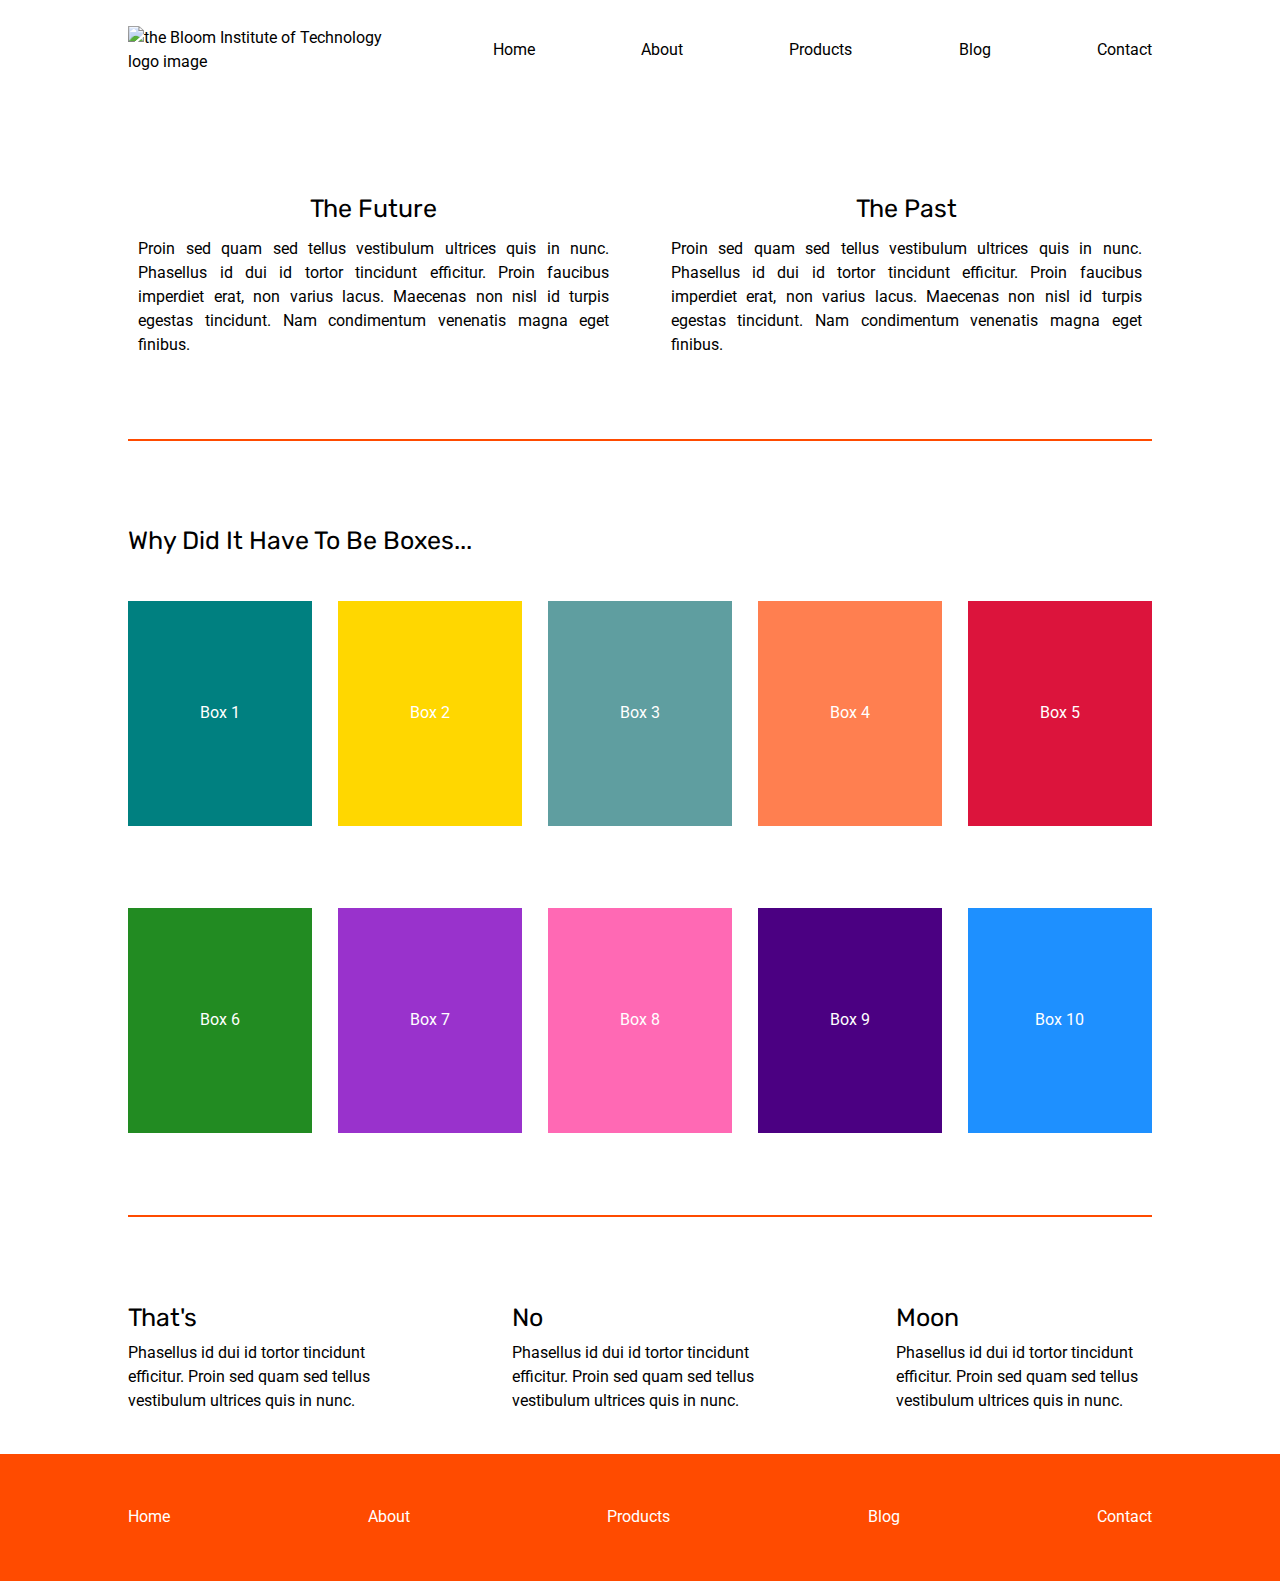
==== index.html @ 9e7408ea "commit for desktop layout about and index completion" ====
<!doctype html>

<html lang="en">
<head>
  <meta charset="utf-8">

  <title>Sprint Challenge - Home</title>

  <link href="https://fonts.googleapis.com/css?family=Roboto|Rubik" rel="stylesheet">
  <link rel="stylesheet" href="css/index.css">

</head>

<body>
    <header>
    <nav>
        <div class="logo">    
            <img src="img/BIT_Logo.png" alt="the Bloom Institute of Technology logo image" class="logo-img">
        </div>
        <div class="links">
            <a href="#">Home</a>
            <a href="about.html">About</a>
            <a href="#">Products</a>
            <a href="#">Blog</a>
            <a href="#">Contact</a>
        </div>
    </nav>
    <div class="banner-img">
            <img src="img/jumbo.jpg" alt="">
            <!--css banner image-->
        </div>
    </header>
    <div class="container">
        <section class="top-content">
            <div class="text-container">
                <h2>The Future</h2>
                <p>Proin sed quam sed tellus vestibulum ultrices quis in nunc. Phasellus id dui id tortor tincidunt efficitur. Proin faucibus imperdiet erat, non varius lacus. Maecenas non nisl id turpis egestas tincidunt. Nam condimentum venenatis magna eget finibus.</p>
            </div>
            <div class="text-container">
                <h2>The Past</h2>
                <p>Proin sed quam sed tellus vestibulum ultrices quis in nunc. Phasellus id dui id tortor tincidunt efficitur. Proin faucibus imperdiet erat, non varius lacus. Maecenas non nisl id turpis egestas tincidunt. Nam condimentum venenatis magna eget finibus.</p>
            </div>
        </section>
        
        <section class="middle-content">
        
            <h2>Why Did It Have To Be Boxes...</h2>
            
            <div class="boxes">
                <div class="box box1">Box 1</div>
                <div class="box box2">Box 2</div>
                <div class="box box3">Box 3</div>
                <div class="box box4">Box 4</div>
                <div class="box box5">Box 5</div>
                <div class="box box6">Box 6</div>
                <div class="box box7">Box 7</div>
                <div class="box box8">Box 8</div>
                <div class="box box9">Box 9</div>
                <div class="box box10">Box 10</div>
            </div>
        
        </section>

        <section class="bottom-content">

            <div class="text-container">
                <h2>That's</h2>
                <p>Phasellus id dui id tortor tincidunt efficitur. Proin sed quam sed tellus vestibulum ultrices quis in nunc.</p>
            </div>
            <div class="text-container">
                <h2>No</h2>
                <p>Phasellus id dui id tortor tincidunt efficitur. Proin sed quam sed tellus vestibulum ultrices quis in nunc.</p>
            </div>
            <div class="text-container">
                <h2>Moon</h2>
                <p>Phasellus id dui id tortor tincidunt efficitur. Proin sed quam sed tellus vestibulum ultrices quis in nunc.</p>
            </div>

        </section>
        
       
    </div><!-- container -->
    <footer>
        <nav>
            <a href="#">Home</a>
            <a href="about.html">About</a>
            <a href="#">Products</a>
            <a href="#">Blog</a>
            <a href="#">Contact</a>
        </nav>
    </footer>        
</body>
</html>
---- css/index.css ----
/* http://meyerweb.com/eric/tools/css/reset/ 
   v2.0 | 20110126
   License: none (public domain)
*/

html, body, div, span, applet, object, iframe,
h1, h2, h3, h4, h5, h6, p, blockquote, pre,
a, abbr, acronym, address, big, cite, code,
del, dfn, em, img, ins, kbd, q, s, samp,
small, strike, strong, sub, sup, tt, var,
b, u, i, center,
dl, dt, dd, ol, ul, li,
fieldset, form, label, legend,
table, caption, tbody, tfoot, thead, tr, th, td,
article, aside, canvas, details, embed, 
figure, figcaption, footer, header, hgroup, 
menu, nav, output, ruby, section, summary,
time, mark, audio, video {
	margin: 0;
	padding: 0;
	border: 0;
	font-size: 100%;
	font: inherit;
	vertical-align: baseline;
}
/* HTML5 display-role reset for older browsers */
article, aside, details, figcaption, figure, 
footer, header, hgroup, menu, nav, section {
	display: block;
}
body {
	line-height: 1;
}
ol, ul {
	list-style: none;
}
blockquote, q {
	quotes: none;
}
blockquote:before, blockquote:after,
q:before, q:after {
	content: '';
	content: none;
}
table {
	border-collapse: collapse;
	border-spacing: 0;
}

* {
    box-sizing: border-box;
    /*border: 1px solid gray;*/
}

html{
    font-size:62.5%;
}
body {
    font-family: 'Roboto', sans-serif;
    line-height:1.5;
    font-size:1.6rem;
}

h1, h2, h3, h4, h5 {
    font-size: 2.5rem;
    margin-bottom: 2%;
    font-family: 'Rubik', sans-serif;
}

a {
    text-decoration: none;
    color: black;
}

section, footer{
    padding:4% 0;
}
.container {
    width: 80%;
    margin: 0 auto;
}
/*Nav section Styles*/
header {
    padding-top: 2%;
}
nav{
    display: flex;
    width: 80%;
    margin: 0 auto;
}
.logo{
    width: 30%;
}

.logo-img {
    width: 100%;
}

.links {
    width: 70%;
    display: flex;
    justify-content: space-between;
    align-items: center;
    margin-left: 8%;
}

.banner-img{
    padding-top: 4%;
    width: 80%;
    margin: 0 auto;
}

.banner-img img{
    width: 100%;
}

/*Top Section Styles*/

.top-content {
    display: flex;
    flex-wrap: wrap;
    justify-content: space-between;
    margin-bottom: 4%;
    border-bottom: 2px solid #ff4b00;
    text-align: justify;
}

.top-content h2 {
    text-align: center;
}

.top-content .text-container {
    width: 48%;
    padding: 0 1%;
    padding-bottom: 4%;  
}

/*Middle Section Styles*/
.middle-content {
    margin-bottom: 4%;
    border-bottom: 2px solid #ff4b00;
}

.middle-content h2 {
    margin-bottom: 0;
}

.middle-content .boxes {
    display: flex;
    flex-wrap: wrap;
    justify-content: space-between;
}

.middle-content .boxes .box {
    /*background: black;*/
    width: 18%;
    height: 25vh;
    margin: 4% 0;
    color: white;
    display: flex;
    align-items: center;
    justify-content: center;
}

.box1{background: teal;}
.box2{background: gold;}
.box3{background: cadetblue;}
.box4{background: coral;}
.box5{background: crimson;}
.box6{background: forestgreen;}
.box7{background: darkorchid;}
.box8{background: hotpink;}
.box9{background: indigo;}
.box10{background: dodgerblue;}



/*Bottom Section Styles*/
.bottom-content {
    display: flex;
    justify-content: space-between;
}

.bottom-content .text-container {
    width:25%;
}

.bottom-content .text-container:last-child {
    padding-right: 0;
}

/*Footer Styles*/
footer {
    width: 100%;
    background-color: #ff4b00;
}

footer nav{
    justify-content: space-between;
}
footer a{
    color: white;
}
/*About Page Styles*/

.about-page .bottom-content .text-container{
    width: 100%;
}

/*Responsive Styles*/
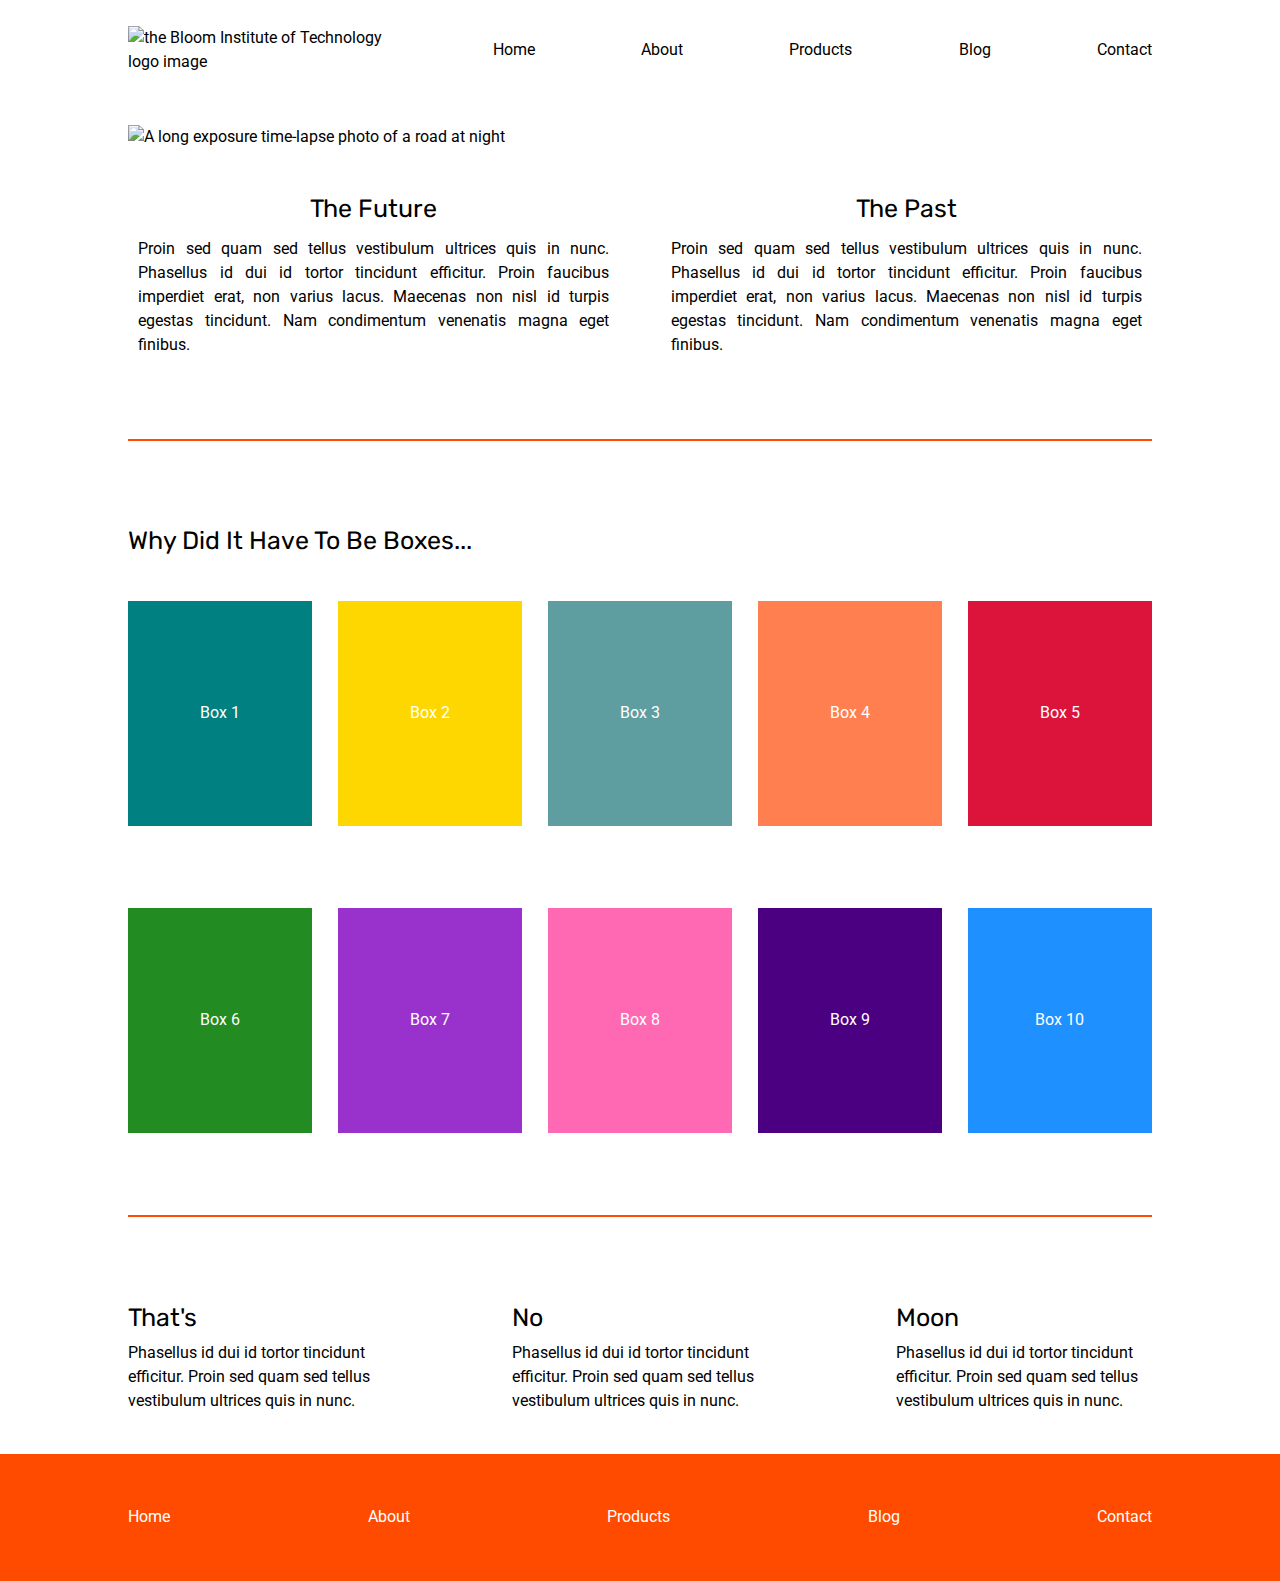
==== commit dbdc3254: "commit for desktop layout about and index completion with mobile responsive media query" ====
--- a/index.html
+++ b/index.html
@@ -3,7 +3,7 @@
 <html lang="en">
 <head>
   <meta charset="utf-8">
-
+  <meta name="viewport" content="width=device-width, initial-scale=1.0">
   <title>Sprint Challenge - Home</title>
 
   <link href="https://fonts.googleapis.com/css?family=Roboto|Rubik" rel="stylesheet">
@@ -26,7 +26,7 @@
         </div>
     </nav>
     <div class="banner-img">
-            <img src="img/jumbo.jpg" alt="">
+            <img src="img/jumbo.jpg" alt="A long exposure time-lapse photo of a road at night">
             <!--css banner image-->
         </div>
     </header>
--- a/css/index.css
+++ b/css/index.css
@@ -72,6 +72,10 @@
     color: black;
 }
 
+img{
+    width: 100%;
+}
+
 section, footer{
     padding:4% 0;
 }
@@ -207,4 +211,63 @@
     width: 100%;
 }
 
-/*Responsive Styles*/+/*Responsive Styles*/
+
+@media(max-width:500px){
+    nav{
+        flex-direction: column;
+        align-items: center;
+        width: 100%;
+    }
+    .logo{
+        margin-top: 6%;
+        margin-bottom: 4%;
+    }
+    .links{
+        width: 90%;
+        margin: 0;
+    }
+    .banner-img{
+        width: 95%;
+    }
+
+    .container .text-container{
+        width: 100%;
+        margin: 0;
+        padding: 0;
+        margin: 5% 0;
+    }
+
+    .top-content{
+        width: 100%;
+        display: block;
+        /*flex-direction: column;
+        flex-wrap: nowrap;
+        align-items: center;*/
+        margin: 0;
+        padding: 0;
+    }
+
+    .middle-content .boxes .box {
+        /*background: black;*/
+        width: 48%;
+        height: 25vh;
+        
+    }
+
+    .bottom-content{
+        display: block;
+    }
+     h2{
+        text-align: center;
+    }
+    /*About page*/
+    img{
+        width: 100%;
+    }
+
+    .head{
+        margin-bottom: 6%;
+        padding-bottom: 6%;
+    }
+}